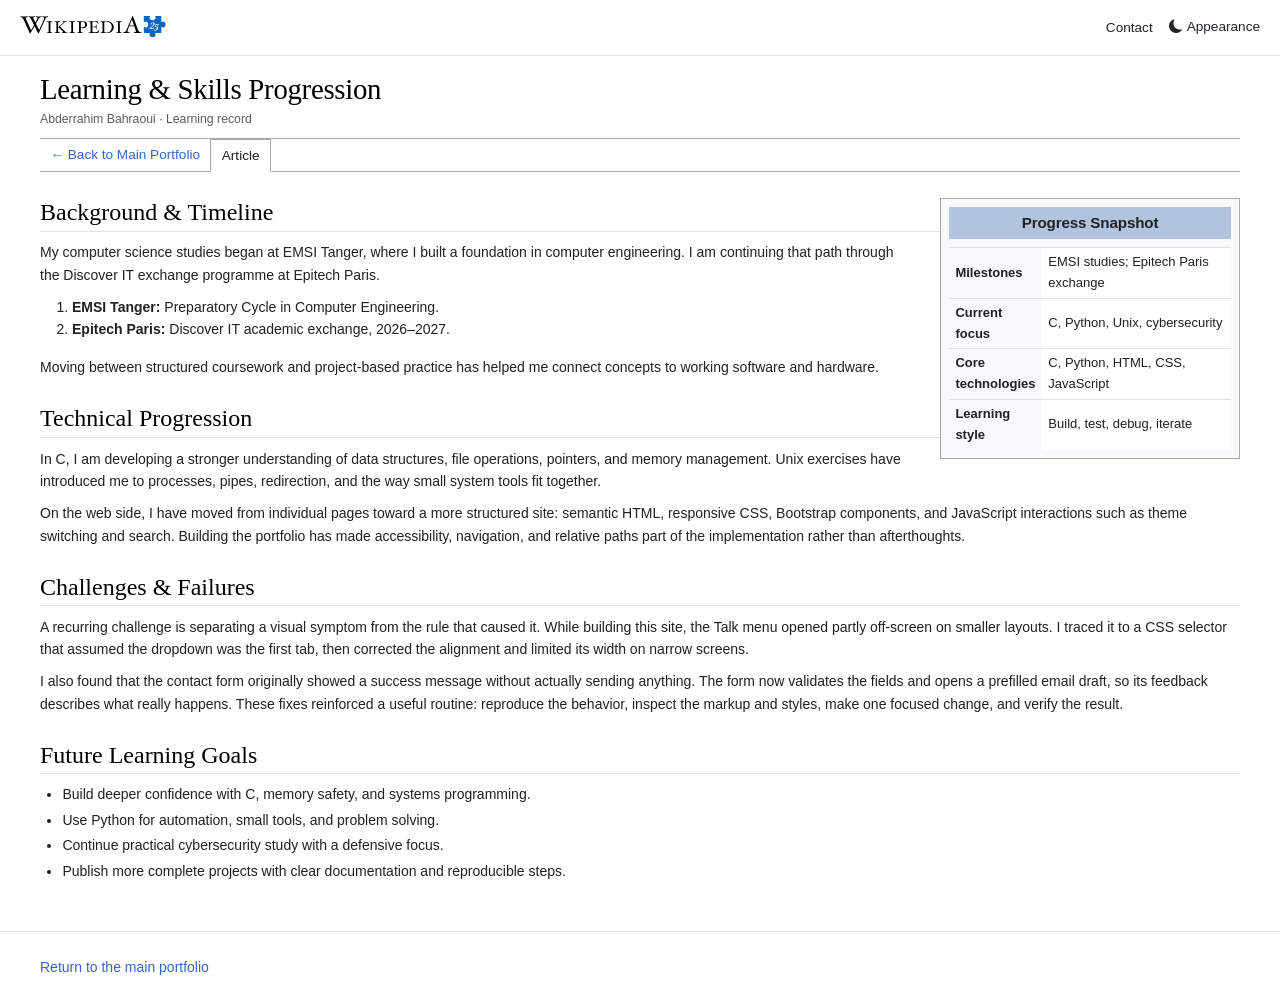
==== learning.html @ 160f4483 "Add new project pages for Arduino Elevator, C Systems, Cybersecurity Labs, Digital Projects, Enactus" ====
<!doctype html>
<html lang="en">
  <head>
    <meta charset="UTF-8" />
    <meta name="viewport" content="width=device-width, initial-scale=1.0" />
    <title>Learning &amp; Skills Progression | Abderrahim Bahraoui</title>
    <link
      href="https://cdn.jsdelivr.net/npm/bootstrap@5.3.3/dist/css/bootstrap.min.css"
      rel="stylesheet"
    />
    <link
      rel="stylesheet"
      href="https://cdn.jsdelivr.net/npm/bootstrap-icons@1.11.1/font/bootstrap-icons.css"
    />
    <link rel="stylesheet" href="css/style.css" />
  </head>
  <body>
    <header class="navbar navbar-expand-lg bg-white sticky-top border-bottom">
      <div
        class="container-fluid p-0 d-flex align-items-center justify-content-between"
      >
        <a
          href="index.html"
          class="text-decoration-none text-dark nav-branding-wrapper"
          aria-label="Back to Abderrahim Bahraoui's portfolio"
        >
          <div id="nav-logo" class="align-items-center nav-visible">
            <img
              src="assets/wikipedia-wordmark-en-25.svg"
              alt="Wikipedia wordmark"
              height="23"
              class="object-fit-contain"
            />
          </div>
          <div id="nav-title" class="align-items-center nav-hidden">
            <span class="fw-bold text-dark">Abderrahim Bahraoui</span>
          </div>
        </a>
        <div class="d-flex align-items-center gap-3 wiki-nav-actions">
          <a href="index.html#contact">Contact</a>
          <button
            id="themeToggle"
            type="button"
            class="btn btn-link text-dark p-0 border-0 d-flex align-items-center gap-1 theme-toggle-btn"
            aria-label="Toggle dark mode"
          >
            <i id="themeIcon" class="bi bi-moon-fill" aria-hidden="true"></i>
            <span class="d-none d-sm-inline">Appearance</span>
          </button>
        </div>
      </div>
    </header>

    <div class="container-fluid py-3 px-4 wiki-layout-wrapper">
      <h1 class="firstHeading font-serif mb-1">
        Learning &amp; Skills Progression
      </h1>
      <div class="text-muted small mb-0">
        Abderrahim Bahraoui · Learning record
      </div>

      <div class="wiki-tabs-wrapper">
        <div class="d-flex">
          <div class="wiki-tab">
            <a href="index.html">&larr; Back to Main Portfolio</a>
          </div>
          <div class="wiki-tab active">Article</div>
        </div>
      </div>

      <div class="wiki-flow-container mt-2">
        <aside class="infobox border p-2 bg-light text-center small mb-3">
          <div class="infobox-header fw-bold p-1 mb-2">Progress Snapshot</div>
          <table
            class="table table-sm table-borderless text-start align-middle mb-0 infobox-table"
          >
            <tbody>
              <tr class="border-top">
                <th scope="row">Milestones</th>
                <td>EMSI studies; Epitech Paris exchange</td>
              </tr>
              <tr class="border-top">
                <th scope="row">Current focus</th>
                <td>C, Python, Unix, cybersecurity</td>
              </tr>
              <tr class="border-top">
                <th scope="row">Core technologies</th>
                <td>C, Python, HTML, CSS, JavaScript</td>
              </tr>
              <tr class="border-top">
                <th scope="row">Learning style</th>
                <td>Build, test, debug, iterate</td>
              </tr>
            </tbody>
          </table>
        </aside>

        <main class="content-body">
          <section id="background" class="mb-4">
            <h2 class="font-serif border-bottom pb-1">
              Background &amp; Timeline
            </h2>
            <p>
              My computer science studies began at EMSI Tanger, where I built a
              foundation in computer engineering. I am continuing that path
              through the Discover IT exchange programme at Epitech Paris.
            </p>
            <ol>
              <li>
                <strong>EMSI Tanger:</strong> Preparatory Cycle in Computer
                Engineering.
              </li>
              <li>
                <strong>Epitech Paris:</strong> Discover IT academic exchange,
                2026–2027.
              </li>
            </ol>
            <p>
              Moving between structured coursework and project-based practice
              has helped me connect concepts to working software and hardware.
            </p>
          </section>

          <section id="technical-progression" class="mb-4">
            <h2 class="font-serif border-bottom pb-1">Technical Progression</h2>
            <p>
              In C, I am developing a stronger understanding of data structures,
              file operations, pointers, and memory management. Unix exercises
              have introduced me to processes, pipes, redirection, and the way
              small system tools fit together.
            </p>
            <p>
              On the web side, I have moved from individual pages toward a more
              structured site: semantic HTML, responsive CSS, Bootstrap
              components, and JavaScript interactions such as theme switching
              and search. Building the portfolio has made accessibility,
              navigation, and relative paths part of the implementation rather
              than afterthoughts.
            </p>
          </section>

          <section id="challenges" class="mb-4">
            <h2 class="font-serif border-bottom pb-1">
              Challenges &amp; Failures
            </h2>
            <p>
              A recurring challenge is separating a visual symptom from the rule
              that caused it. While building this site, the Talk menu opened
              partly off-screen on smaller layouts. I traced it to a CSS
              selector that assumed the dropdown was the first tab, then
              corrected the alignment and limited its width on narrow screens.
            </p>
            <p>
              I also found that the contact form originally showed a success
              message without actually sending anything. The form now validates
              the fields and opens a prefilled email draft, so its feedback
              describes what really happens. These fixes reinforced a useful
              routine: reproduce the behavior, inspect the markup and styles,
              make one focused change, and verify the result.
            </p>
          </section>

          <section id="future-goals" class="mb-4">
            <h2 class="font-serif border-bottom pb-1">Future Learning Goals</h2>
            <ul>
              <li>
                Build deeper confidence with C, memory safety, and systems
                programming.
              </li>
              <li>
                Use Python for automation, small tools, and problem solving.
              </li>
              <li>
                Continue practical cybersecurity study with a defensive focus.
              </li>
              <li>
                Publish more complete projects with clear documentation and
                reproducible steps.
              </li>
            </ul>
          </section>
        </main>
        <div class="clearfix"></div>
      </div>
    </div>

    <footer class="border-top py-4 mt-2 text-muted small footer-inner">
      <p class="mb-0"><a href="index.html">Return to the main portfolio</a></p>
    </footer>

    <script src="https://cdn.jsdelivr.net/npm/bootstrap@5.3.3/dist/js/bootstrap.bundle.min.js"></script>
    <script src="js/script.js"></script>
  </body>
</html>
---- css/style.css ----
/* ==========================================================================
   WIKIPEDIA VECTOR 2022 CLONE - COMPLETE & CLEANED CSS
   ========================================================================== */

/* ==========================================================================
   1. BASE TYPOGRAPHY & COLORS
   ========================================================================== */

body {
  font-family:
    -apple-system, BlinkMacSystemFont, "Segoe UI", "Roboto", "Lato",
    "Helvetica", "Arial", sans-serif;
  font-size: 0.875rem; /* 14px Wikipedia standard */
  color: #202122;
  background-color: #ffffff;
  line-height: 1.6;
  -webkit-font-smoothing: antialiased;
  transition:
    background-color 0.2s ease,
    color 0.2s ease;
}

.font-serif,
h1.firstHeading,
h2,
h3 {
  font-family: "Linux Libertine", "Georgia", "Times", serif;
}

h1.firstHeading {
  font-size: 1.8rem;
  color: #000000;
  font-weight: normal;
  border-bottom: none;
  margin-bottom: 0.25rem;
  letter-spacing: -0.01em;
}

h2 {
  font-size: 1.5rem;
  color: #000000;
  font-weight: normal; /* MediaWiki headings are normal weight, not bold */
  border-bottom: 1px solid #a2a9b1;
  margin-top: 1.6rem;
  margin-bottom: 0.6rem;
  padding-bottom: 0.2rem;
}

h3 {
  font-size: 1.15rem;
  font-weight: bold;
  margin-top: 1rem;
  margin-bottom: 0.4rem;
}

p {
  margin-bottom: 0.6rem;
  font-size: 0.875rem;
}

a {
  color: #3366cc;
  text-decoration: none;
}

a:hover {
  text-decoration: underline;
}

/* ==========================================================================
   2. HEADER & NAVBAR
   ========================================================================== */

.navbar {
  min-height: 52px;
  padding: 0.4rem 1.25rem;
}

.nav-branding-wrapper {
  position: relative;
  min-width: 140px; /* Prevents header overflow on small viewports */
  min-height: 42px;
  display: flex;
  align-items: center;
}

#nav-logo,
#nav-title {
  position: absolute;
  top: 0;
  left: 0;
  height: 100%;
  display: flex;
  align-items: center;
  transition:
    opacity 0.25s ease,
    transform 0.25s ease,
    visibility 0.25s ease;
  will-change: opacity, transform;
}

.nav-hidden {
  opacity: 0 !important;
  visibility: hidden !important;
  pointer-events: none;
  transform: translateY(-4px);
}

.nav-visible {
  opacity: 1 !important;
  visibility: visible !important;
  pointer-events: auto;
  transform: translateY(0);
}

.nav-logo-title {
  font-size: 1.2rem;
  letter-spacing: -0.02em;
}

.nav-logo-subtitle {
  font-size: 0.725rem;
  font-family: sans-serif;
}

.search-wrapper {
  max-width: 480px;
}

.search-icon {
  font-size: 0.8rem;
}

.search-submit {
  position: absolute;
  top: 0;
  left: 0;
  z-index: 1;
  display: grid;
  width: 32px;
  height: 32px;
  place-items: center;
  padding: 0;
  border: 0;
  background: transparent;
  color: #54595d;
}

.search-submit:focus-visible {
  outline: 2px solid #3366cc;
  outline-offset: -2px;
}

.wiki-search {
  padding-left: 32px !important;
  border-radius: 2px !important;
  border: 1px solid #a2a9b1 !important;
  font-size: 0.85rem !important;
  height: 32px !important;
}

.wiki-search:focus {
  border-color: #3366cc !important;
  box-shadow: inset 0 0 0 1px #3366cc !important;
}

.wiki-nav-actions {
  font-size: 0.85rem;
}

.wiki-nav-actions a {
  color: #202122;
}

.wiki-nav-actions a:hover {
  color: #3366cc;
  text-decoration: underline;
}

.theme-toggle-btn {
  text-decoration: none;
  font-size: 0.85rem;
}

/* ==========================================================================
   3. RECTANGULAR VECTOR TABS & TALK / TOOLS DROPDOWNS
   ========================================================================== */

.wiki-tabs-wrapper {
  display: flex;
  align-items: flex-end;
  justify-content: space-between;
  border-top: 1px solid #a2a9b1;
  border-bottom: 1px solid #a2a9b1;
  margin-top: 0.5rem;
  margin-bottom: 1.25rem;
  font-size: 0.85rem;
  width: 100%;
  position: relative;
  z-index: 100; /* Keeps bar layered above body content */
}

.wiki-tab {
  padding: 0.3rem 0.65rem;
  margin-bottom: -1px;
  position: relative;
  white-space: nowrap;
}

.wiki-tab.active {
  border: 1px solid #a2a9b1;
  border-bottom: 1px solid #ffffff;
  background-color: #ffffff;
  color: #202122;
  z-index: 1;
}

.wiki-tab:not(.active) a {
  color: #3366cc;
  text-decoration: none;
}

.wiki-tab:not(.active) a:hover {
  text-decoration: underline;
}

/* Talk & Tools Dropdown Menus */
.talk-dropdown-menu {
  min-width: 180px;
  background-color: #f8f9fa;
  border: 1px solid #a2a9b1 !important;
  border-radius: 0 !important;
  padding: 0.5rem 0.75rem !important;
  box-shadow: 0 4px 12px rgba(0, 0, 0, 0.15) !important;
  position: absolute !important;
  top: 100% !important;
  right: 0 !important; /* Opens dropdown inward on right-hand tabs */
  left: auto !important;
  z-index: 1050 !important; /* Float above infobox and article content */
}

/* Keep the Talk menu inside the viewport on the left-side tabs */
.wiki-tabs-wrapper
  > .d-flex:first-child
  .wiki-tab.dropdown
  .talk-dropdown-menu {
  left: 0 !important;
  right: auto !important;
}

.wiki-talk-link {
  color: #3366cc !important;
  font-size: 0.9rem;
  padding: 0.35rem 0.4rem !important;
  background: transparent !important;
  line-height: 1.4;
}

.wiki-talk-link:hover {
  text-decoration: underline !important;
  background-color: #f0f4f8 !important;
}

.dropdown-toggle-no-caret::after {
  display: none !important;
}

/* ==========================================================================
   4. LAYOUT CONTROL & FLOW WRAPPER
   ========================================================================== */

.wiki-layout-wrapper {
  max-width: 100% !important;
  padding-left: 2.5rem !important;
  padding-right: 2.5rem !important;
}

.wiki-flow-container {
  position: relative;
  width: 100%;
}

.lead-text {
  font-size: 0.875rem;
  margin-bottom: 1.25rem;
  line-height: 1.6;
}

/* ==========================================================================
   5. TABLE OF CONTENTS (FLOATED LEFT)
   ========================================================================== */

.table-of-contents.toc-sidebar {
  float: left;
  width: 210px;
  margin-right: 1.5rem;
  margin-bottom: 1rem;
  clear: left;
  background-color: #f8f9fa;
  border: 1px solid #a2a9b1 !important;
  font-size: 0.8125rem;
  padding: 0.6rem 0.8rem;
  border-radius: 2px;
}

.table-of-contents ol,
.toc-dropdown ol {
  list-style-type: none;
  counter-reset: item;
  padding-left: 0 !important;
  line-height: 1.75;
}

.table-of-contents ol li,
.toc-dropdown ol li {
  counter-increment: item;
}

.table-of-contents ol li::before,
.toc-dropdown ol li::before {
  content: counter(item) " ";
  font-weight: bold;
  color: #202122;
  margin-right: 5px;
}

.table-of-contents ol li ol,
.toc-dropdown ol li ol {
  counter-reset: subitem;
  margin-left: 16px !important;
}

.table-of-contents ol li ol li,
.toc-dropdown ol li ol li {
  counter-increment: subitem;
}

.table-of-contents ol li ol li::before,
.toc-dropdown ol li ol li::before {
  content: counter(item) "." counter(subitem) " ";
}

.toc-dropdown {
  min-width: 240px;
  border: 1px solid #a2a9b1;
  border-radius: 2px;
}

.toc-hide {
  cursor: pointer;
  color: #3366cc;
}

/* ==========================================================================
   6. RIGHT INFOBOX (FLOATED RIGHT)
   ========================================================================== */

.infobox {
  float: right;
  width: 300px;
  margin-left: 1.5rem;
  margin-bottom: 1rem;
  clear: right;
  border: 1px solid #a2a9b1 !important;
  background-color: #f8f9fa;
  font-size: 0.8125rem;
  border-radius: 0;
  position: relative;
  z-index: 1;
}

.infobox-header {
  background-color: #b0c4de;
  color: #202122;
  font-size: 0.95rem;
  letter-spacing: -0.01em;
}

.infobox-image img {
  max-height: 260px;
  width: 100%;
  object-fit: cover;
}

.infobox-image-caption {
  font-size: 0.775rem;
}

.infobox-table th {
  background-color: transparent;
  width: 32%;
  font-weight: bold;
  color: #202122;
  padding: 0.25rem 0.4rem;
}

.infobox-table td {
  color: #202122;
  padding: 0.25rem 0.4rem;
}

.infobox-subheader {
  background-color: #e6e6fa !important;
  text-align: center;
  font-weight: bold;
  font-size: 0.85rem;
  padding: 4px 0 !important;
}

/* ==========================================================================
   7. ARTICLE CONTENT & EXPERIENCE LISTS
   ========================================================================== */

.content-body {
  min-width: 0;
  overflow-wrap: break-word;
  line-height: 1.6;
}

.content-body section {
  margin-bottom: 1.5rem;
}

.content-body ul {
  padding-left: 1.4rem;
  margin-bottom: 0.6rem;
}

.content-body ul li {
  margin-bottom: 0.25rem;
  line-height: 1.55;
}

.experience-item p {
  font-size: 0.875rem;
  margin-bottom: 0.25rem;
}

.experience-item ul {
  padding-left: 1.25rem;
  font-size: 0.85rem;
}

.experience-item ul li {
  margin-bottom: 0.3rem;
}

/* ==========================================================================
   8. WIKIPEDIA FORM STYLING (SPECIAL:EMAILUSER)
   ========================================================================== */

.contact-form {
  border-radius: 0;
}

.wiki-input {
  border-radius: 2px !important;
  border: 1px solid #a2a9b1 !important;
  background-color: #ffffff;
  font-size: 0.85rem !important;
}

.wiki-input:focus {
  border-color: #3366cc !important;
  box-shadow: inset 0 0 0 1px #3366cc !important;
}

.wiki-btn {
  background-color: #f8f9fa;
  color: #202122;
  border: 1px solid #a2a9b1;
  border-radius: 2px;
  padding: 4px 14px;
  font-size: 0.85rem;
  font-weight: 600;
  cursor: pointer;
  transition:
    background-color 0.1s,
    border-color 0.1s;
}

.wiki-btn:hover {
  background-color: #ffffff;
  border-color: #72777d;
}

.wiki-btn:active {
  background-color: #c8ccd1;
  border-color: #72777d;
}

/* ==========================================================================
   9. REFERENCES, RATIONALE & FOOTER
   ========================================================================== */

#references ol li {
  margin-bottom: 0.25rem;
  color: #202122;
  font-size: 0.8125rem;
}

#references a {
  color: #3366cc;
}

.references-list {
  line-height: 1.55;
}

.wiki-rationale-box {
  background-color: #ffffff;
  color: #202122;
  border-color: #a2a9b1 !important;
  font-size: 0.875rem;
  line-height: 1.65;
  border-radius: 0;
}

.categories-bar {
  border-color: #a2a9b1 !important;
  background-color: #ffffff;
  font-size: 0.8125rem;
}

.categories-bar a {
  color: #3366cc;
}

.categories-bar a:hover {
  text-decoration: underline;
}

.footer-inner {
  max-width: 100%;
  padding-left: 2.5rem;
  padding-right: 2.5rem;
  font-size: 0.8125rem;
}

html {
  scroll-behavior: smooth;
}

/* ==========================================================================
   10. DROPDOWN ANIMATION
   ========================================================================== */

.dropdown-menu {
  display: block !important;
  opacity: 0;
  visibility: hidden;
  transform: translateY(-8px);
  transition:
    opacity 0.2s ease,
    transform 0.2s ease,
    visibility 0.2s ease;
  pointer-events: none;
}

.dropdown-menu.show {
  opacity: 1 !important;
  visibility: visible !important;
  transform: translateY(0) !important;
  pointer-events: auto !important;
}

/* ==========================================================================
   11. MOBILE RESPONSIVENESS & MEDIA QUERIES
   ========================================================================== */

@media (max-width: 991.98px) {
  /* Lock horizontal scrolling on main viewport */
  body,
  html {
    overflow-x: hidden;
  }

  .wiki-layout-wrapper {
    padding-left: 0.75rem !important;
    padding-right: 0.75rem !important;
  }

  /* Prevent overflow clipping so dropdown menus overlay content properly */
  .wiki-tabs-wrapper {
    overflow: visible !important;
    flex-wrap: wrap;
  }

  .wiki-tab {
    padding: 0.3rem 0.45rem;
    font-size: 0.8rem;
  }

  /* Reorder main elements vertically on mobile */
  .wiki-flow-container {
    display: flex;
    flex-direction: column;
    width: 100%;
  }

  /* 1. Infobox at top on mobile */
  .infobox {
    order: 1;
    float: none !important;
    width: 100% !important;
    max-width: 100% !important;
    margin-left: 0 !important;
    margin-right: 0 !important;
    margin-bottom: 1.25rem !important;
    box-sizing: border-box;
  }

  .infobox-table th {
    width: 35%;
  }

  .infobox-image img {
    max-height: 220px;
    width: 100%;
    object-fit: contain;
  }

  /* 2. Lead text below Infobox */
  .lead-text {
    order: 2;
    width: 100%;
  }

  /* 3. Table of Contents below Lead text */
  .table-of-contents.toc-sidebar {
    order: 3;
    float: none !important;
    width: 100% !important;
    max-width: 100% !important;
    margin-left: 0 !important;
    margin-right: 0 !important;
    margin-bottom: 1.25rem !important;
    box-sizing: border-box;
  }

  /* 4. Article body below TOC */
  .content-body {
    order: 4;
    width: 100%;
  }

  /* Contact Form Mobile Layout */
  .contact-form {
    max-width: 100% !important;
    width: 100%;
  }

  .contact-form .row {
    margin-left: 0;
    margin-right: 0;
  }

  .contact-form label {
    text-align: left !important;
    margin-bottom: 0.25rem;
    padding-left: 0;
  }

  .contact-form .col-sm-9 {
    padding-left: 0;
    padding-right: 0;
  }

  .contact-form .offset-sm-3 {
    margin-left: 0 !important;
  }
}

@media (max-width: 575.98px) {
  h1.firstHeading {
    font-size: 1.4rem;
  }

  h2 {
    font-size: 1.2rem;
  }

  .navbar {
    padding-left: 0.5rem;
    padding-right: 0.5rem;
  }

  .wiki-tabs-wrapper
    > .d-flex:first-child
    .wiki-tab.dropdown
    .talk-dropdown-menu {
    width: min(180px, calc(100vw - 1.5rem));
    min-width: 0;
    max-width: calc(100vw - 1.5rem);
  }

  .footer-inner {
    padding-left: 0.75rem;
    padding-right: 0.75rem;
  }

  p,
  h1,
  h2,
  h3,
  a,
  li {
    overflow-wrap: break-word;
    word-break: break-word;
  }
}

/* ==========================================================================
   12. DARK MODE
   ========================================================================== */

body.dark {
  background-color: #101418;
  color: #eaecf0;
}

body.dark a {
  color: #6e9eff;
}

body.dark h1,
body.dark h2,
body.dark h3,
body.dark p {
  color: #eaecf0;
}

body.dark .wiki-layout-wrapper > .text-muted,
body.dark .main-container > .text-muted {
  color: #eaecf0 !important;
}

body.dark #nav-title span {
  color: #eaecf0 !important;
}

body.dark .navbar,
body.dark .wiki-tabs-wrapper {
  background-color: #101418 !important;
  border-color: #3a4048 !important;
}

body.dark .navbar,
body.dark .navbar a,
body.dark .navbar span,
body.dark .navbar button,
body.dark .navbar .btn-link,
body.dark .wiki-nav-actions a,
body.dark .wiki-nav-actions button {
  color: #eaecf0 !important;
}

body.dark .navbar .text-dark {
  color: #eaecf0 !important;
}

body.dark .navbar .text-muted {
  color: #a2a9b1 !important;
}

body.dark .navbar img[alt="Wikipedia wordmark"] {
  filter: brightness(0) invert(1);
}

body.dark .wiki-search {
  background-color: #1c2026 !important;
  color: #eaecf0 !important;
  border-color: #3a4048 !important;
}

body.dark .wiki-tab {
  color: #eaecf0;
}

body.dark .wiki-tab.active {
  background-color: #101418;
  border-color: #3a4048;
  color: #eaecf0;
}

body.dark .talk-dropdown-menu {
  background-color: #1c2026 !important;
  border-color: #3a4048 !important;
}

body.dark .wiki-talk-link {
  color: #6e9eff !important;
}

body.dark .wiki-talk-link:hover {
  background-color: #272d35 !important;
}

body.dark .infobox,
body.dark .table-of-contents {
  background-color: #1c2026 !important;
  border-color: #3a4048 !important;
  color: #eaecf0;
}

body.dark .wiki-rationale-box,
body.dark .wiki-rationale-box p {
  background-color: #1c2026 !important;
  color: #eaecf0 !important;
  border-color: #3a4048 !important;
}

body.dark .infobox-header {
  background-color: #2a4a7a;
  color: #eaecf0;
}

body.dark .infobox-subheader {
  background-color: #2a2f3a !important;
  color: #eaecf0;
}

body.dark .infobox-table th,
body.dark .infobox-table td {
  background-color: transparent !important;
  color: #eaecf0 !important;
  border-color: #3a4048 !important;
}

body.dark .categories-bar {
  border-color: #3a4048 !important;
  background-color: #101418;
}

body.dark .dropdown-menu {
  background-color: #1c2026;
  border-color: #3a4048;
}

body.dark .contact-form {
  background-color: #1c2026 !important;
  border-color: #3a4048 !important;
}

body.dark #contact p.text-muted,
body.dark #contact label {
  color: #eaecf0 !important;
}

body.dark .wiki-input {
  background-color: #101418 !important;
  color: #eaecf0 !important;
  border-color: #3a4048 !important;
}

body.dark .wiki-btn {
  background-color: #272d35;
  color: #eaecf0;
  border-color: #3a4048;
}

body.dark .wiki-btn:hover {
  background-color: #3a4048;
}

body.dark .categories-bar strong,
body.dark .categories-title {
  color: #eaecf0 !important;
}

body.dark #references li,
body.dark #references .text-muted {
  color: #eaecf0 !important;
}

body.dark footer {
  color: #a2a9b1 !important;
  border-color: #3a4048 !important;
}

/* Monospace Font Easter Egg Mode */
body.mono-mode {
  font-family: "Courier New", Courier, monospace !important;
}
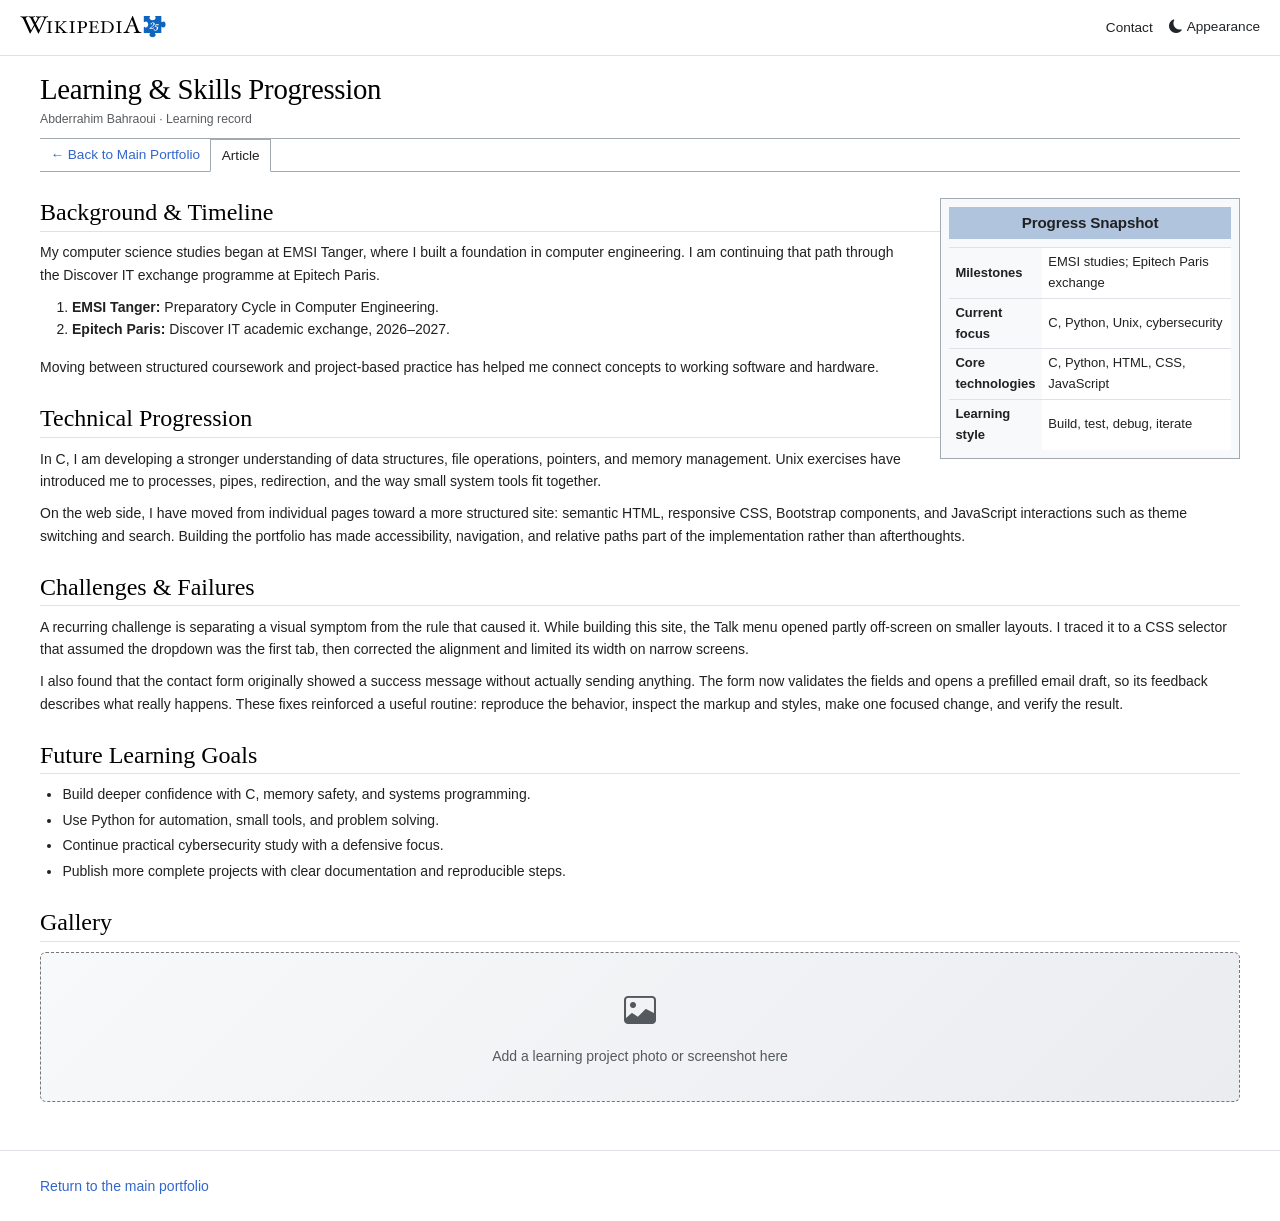
==== commit d6f1b25e: "Add project gallery sections and update CV links across multiple pages" ====
--- a/learning.html
+++ b/learning.html
@@ -179,6 +179,13 @@
               </li>
             </ul>
           </section>
+          <section id="gallery" class="mb-4">
+            <h2 class="font-serif border-bottom pb-1">Gallery</h2>
+            <div class="gallery-placeholder rounded" role="img" aria-label="Learning projects image placeholder">
+              <i class="bi bi-image" aria-hidden="true"></i>
+              <span>Add a learning project photo or screenshot here</span>
+            </div>
+          </section>
         </main>
         <div class="clearfix"></div>
       </div>
--- a/css/style.css
+++ b/css/style.css
@@ -1,8 +1,4 @@
-/* ==========================================================================
-   WIKIPEDIA VECTOR 2022 CLONE - COMPLETE & CLEANED CSS
-   ========================================================================== */
-
-/* ==========================================================================
+﻿/* ==========================================================================
    1. BASE TYPOGRAPHY & COLORS
    ========================================================================== */
 
@@ -99,6 +95,12 @@
   will-change: opacity, transform;
 }
 
+#nav-title span {
+  font-size: 1.05rem;
+  font-family:
+    -apple-system, BlinkMacSystemFont, "Segoe UI", Roboto, sans-serif;
+}
+
 .nav-hidden {
   opacity: 0 !important;
   visibility: hidden !important;
@@ -127,32 +129,7 @@
   max-width: 480px;
 }
 
-.search-icon {
-  font-size: 0.8rem;
-}
-
-.search-submit {
-  position: absolute;
-  top: 0;
-  left: 0;
-  z-index: 1;
-  display: grid;
-  width: 32px;
-  height: 32px;
-  place-items: center;
-  padding: 0;
-  border: 0;
-  background: transparent;
-  color: #54595d;
-}
-
-.search-submit:focus-visible {
-  outline: 2px solid #3366cc;
-  outline-offset: -2px;
-}
-
 .wiki-search {
-  padding-left: 32px !important;
   border-radius: 2px !important;
   border: 1px solid #a2a9b1 !important;
   font-size: 0.85rem !important;
@@ -417,6 +394,23 @@
   line-height: 1.6;
 }
 
+.gallery-placeholder {
+  min-height: 150px;
+  display: flex;
+  flex-direction: column;
+  align-items: center;
+  justify-content: center;
+  gap: 0.5rem;
+  border: 1px dashed #72777d;
+  background: linear-gradient(135deg, #f8f9fa, #eaecf0);
+  color: #54595d;
+  text-align: center;
+}
+
+.gallery-placeholder i {
+  font-size: 2rem;
+}
+
 .content-body section {
   margin-bottom: 1.5rem;
 }
@@ -489,9 +483,7 @@
   border-color: #72777d;
 }
 
-/* ==========================================================================
-   9. REFERENCES, RATIONALE & FOOTER
-   ========================================================================== */
+/*9. REFERENCES, RATIONALE & FOOTER */
 
 #references ol li {
   margin-bottom: 0.25rem;
@@ -541,10 +533,7 @@
   scroll-behavior: smooth;
 }
 
-/* ==========================================================================
-   10. DROPDOWN ANIMATION
-   ========================================================================== */
-
+/* 10. DROPDOWN ANIMATION */
 .dropdown-menu {
   display: block !important;
   opacity: 0;
@@ -564,9 +553,7 @@
   pointer-events: auto !important;
 }
 
-/* ==========================================================================
-   11. MOBILE RESPONSIVENESS & MEDIA QUERIES
-   ========================================================================== */
+/*  11. MOBILE RESPONSIVENESS & MEDIA QUERIES */
 
 @media (max-width: 991.98px) {
   /* Lock horizontal scrolling on main viewport */
@@ -877,8 +864,3 @@
   color: #a2a9b1 !important;
   border-color: #3a4048 !important;
 }
-
-/* Monospace Font Easter Egg Mode */
-body.mono-mode {
-  font-family: "Courier New", Courier, monospace !important;
-}
